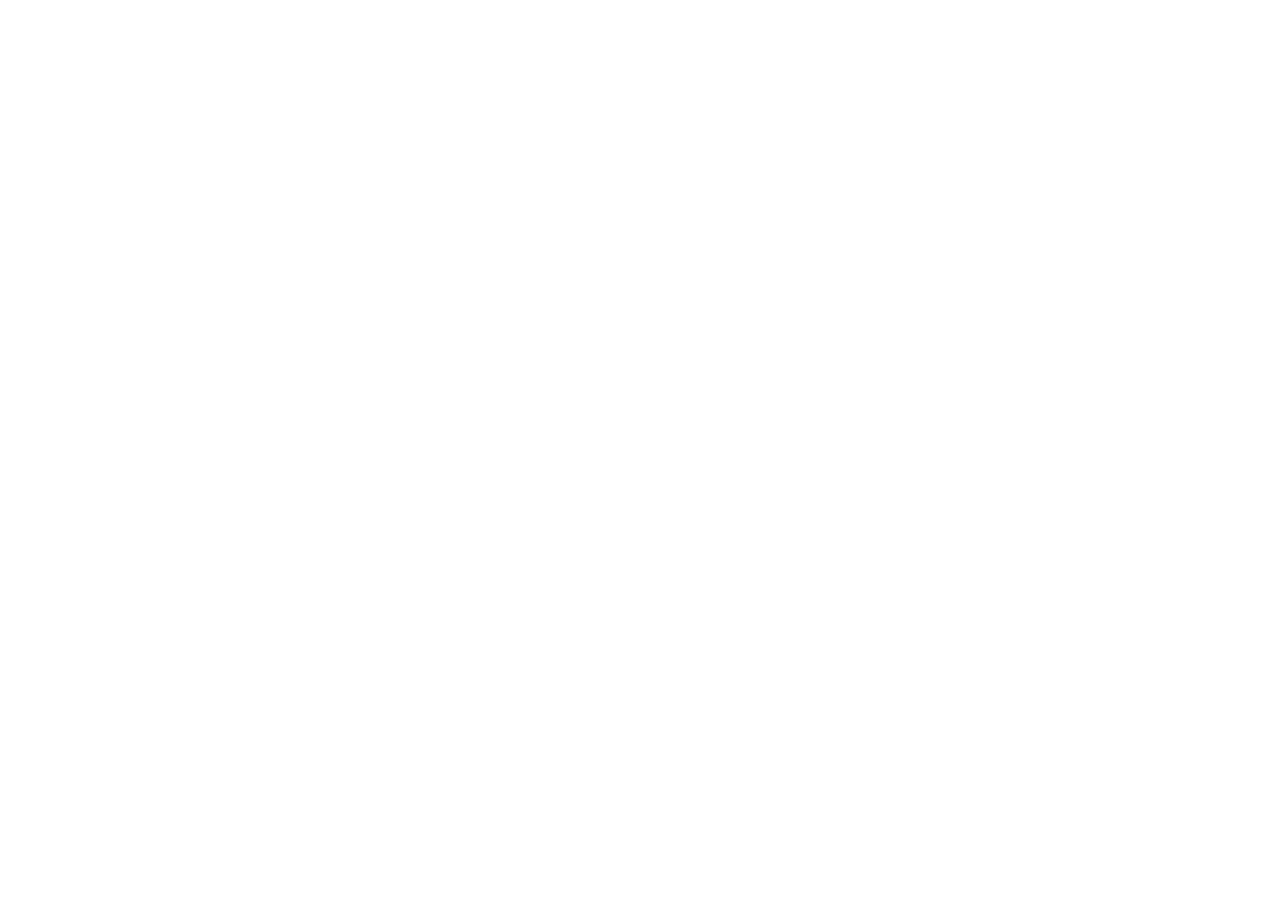
==== article.html @ 0c697e60 "html" ====
<!DOCTYPE html>
<html>
  <head>
    <meta charset="UTF-8" />
    <meta name="viewport" content="width=device-width, initial-scale=1.0" />
    <title>TechMag article</title>
  </head>
  <body>
  </body>
</html>
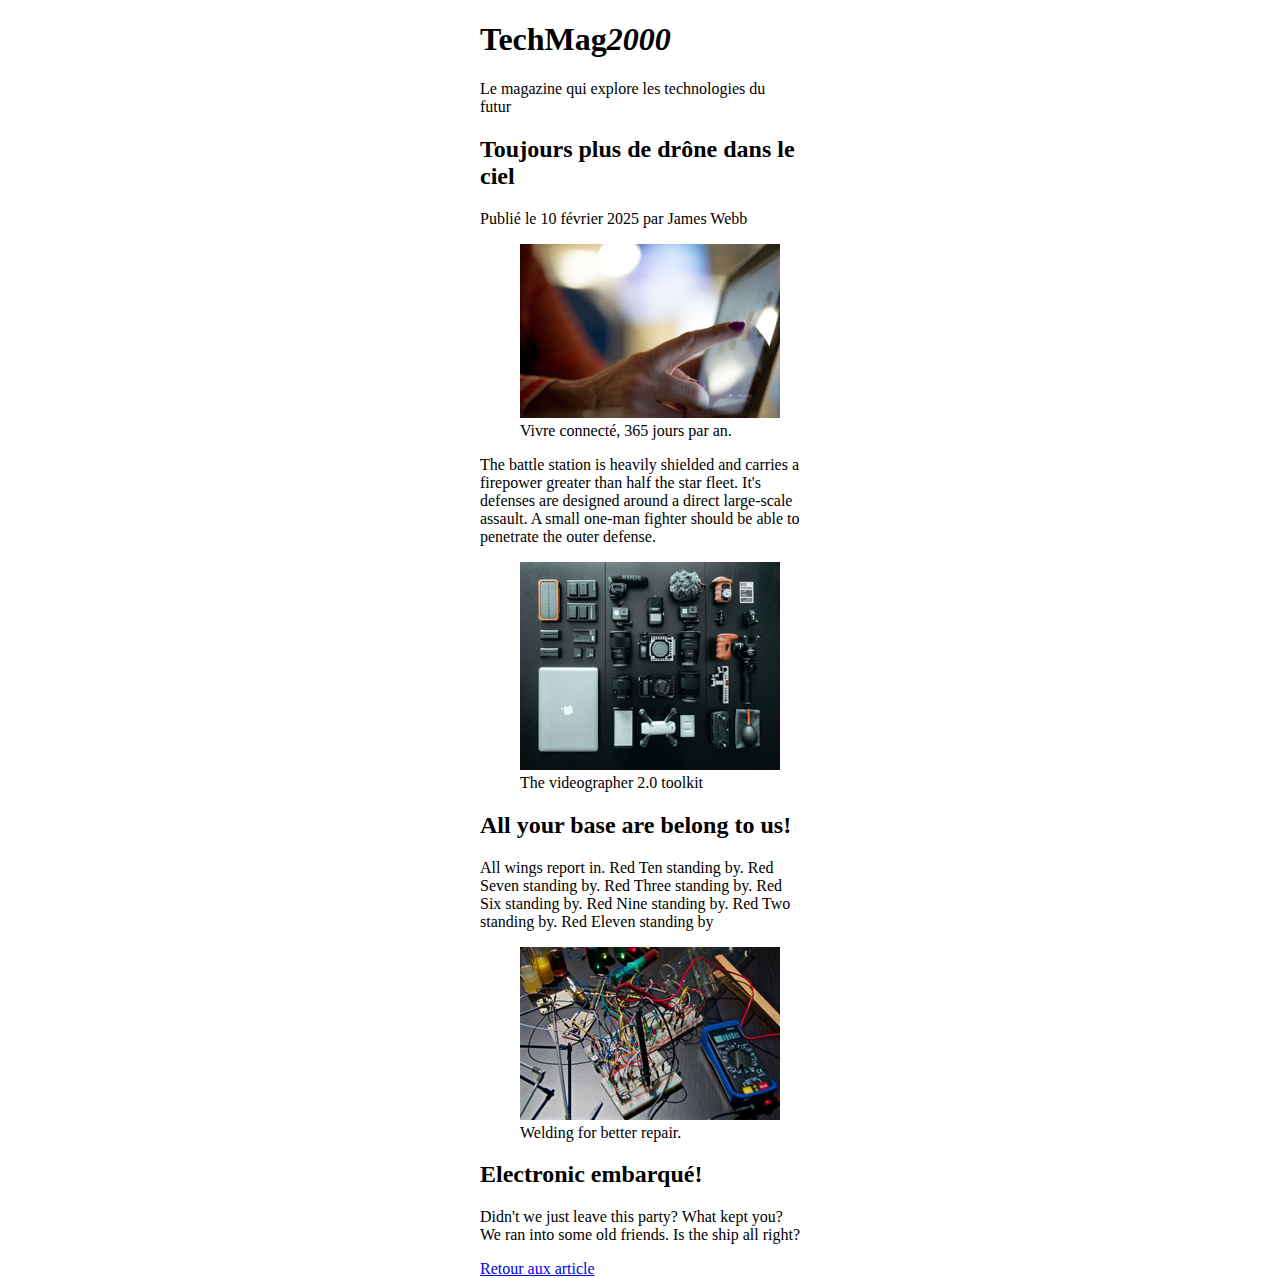
==== commit 77913346: "article body" ====
--- a/article.html
+++ b/article.html
@@ -2,9 +2,63 @@
 <html>
   <head>
     <meta charset="UTF-8" />
+    <link rel="stylesheet" href="css/style.css">
     <meta name="viewport" content="width=device-width, initial-scale=1.0" />
     <title>TechMag article</title>
   </head>
+  <header class="site-header">
+    <h1>TechMag<em>2000</em></h1>
+      <p>Le magazine qui explore les technologies du futur</p>
+  </header>
   <body>
+    <div class="article"></div>
+    <h2>Toujours plus de drône dans le ciel</h2>
+    <p>Publié le 10 février 2025 par James Webb</p>
+    <figure>
+      <img src="img/ladyWithLaptop.jpg"
+      alt="une dame qui utilise un ordinateur"/>
+      <figcaption>
+        Vivre connecté, 365 jours par an.
+      </figcaption>
+    </figure>
+    <article>
+      <p>The battle station is heavily shielded and carries a firepower greater 
+         than half the star fleet. It's defenses are designed around a direct 
+         large-scale assault. A small one-man fighter should be able to penetrate
+         the outer defense.
+      </p>
+      <figure>
+        <img src="img/cameraStuff.jpg"
+        alt="des outils d'un videograph"/>
+        <figcaption>
+          The videographer 2.0 toolkit
+        </figcaption>
+      </figure>
+    </article>
+    <article>
+      <h2>All your base are belong to us!</h2>
+      <p>
+        All wings report in. Red Ten standing by. Red Seven standing by. Red 
+        Three standing by. Red Six standing by. Red Nine standing by. Red Two 
+        standing by. Red Eleven standing by
+      </p>
+      <figure>
+        <img src="img/wires.jpg"
+        alt="des cables"/>
+        <figcaption>
+          Welding for better repair.
+        </figcaption>
+      </figure>
+    </article>
+    <article>
+      <h2>Electronic embarqué!</h2>
+      <p>
+        Didn't we just leave this party? What kept you? We ran into some old 
+        friends. Is the ship all right?
+      </p>
+    </article>
+    <a class="button" href='index.html'>
+      Retour aux article
+   </a>
   </body>
 </html>--- a/css/style.css
+++ b/css/style.css
@@ -0,0 +1,13 @@
+/*
+  font-family: 'Montserrat', sans-serif; 100it/800
+  font-family: 'Open Sans', sans-serif; 400/400it/700/700it
+*/
+
+html {
+  scroll-behavior: smooth;
+}
+
+body {
+  max-width: 320px;
+  margin: auto;
+}
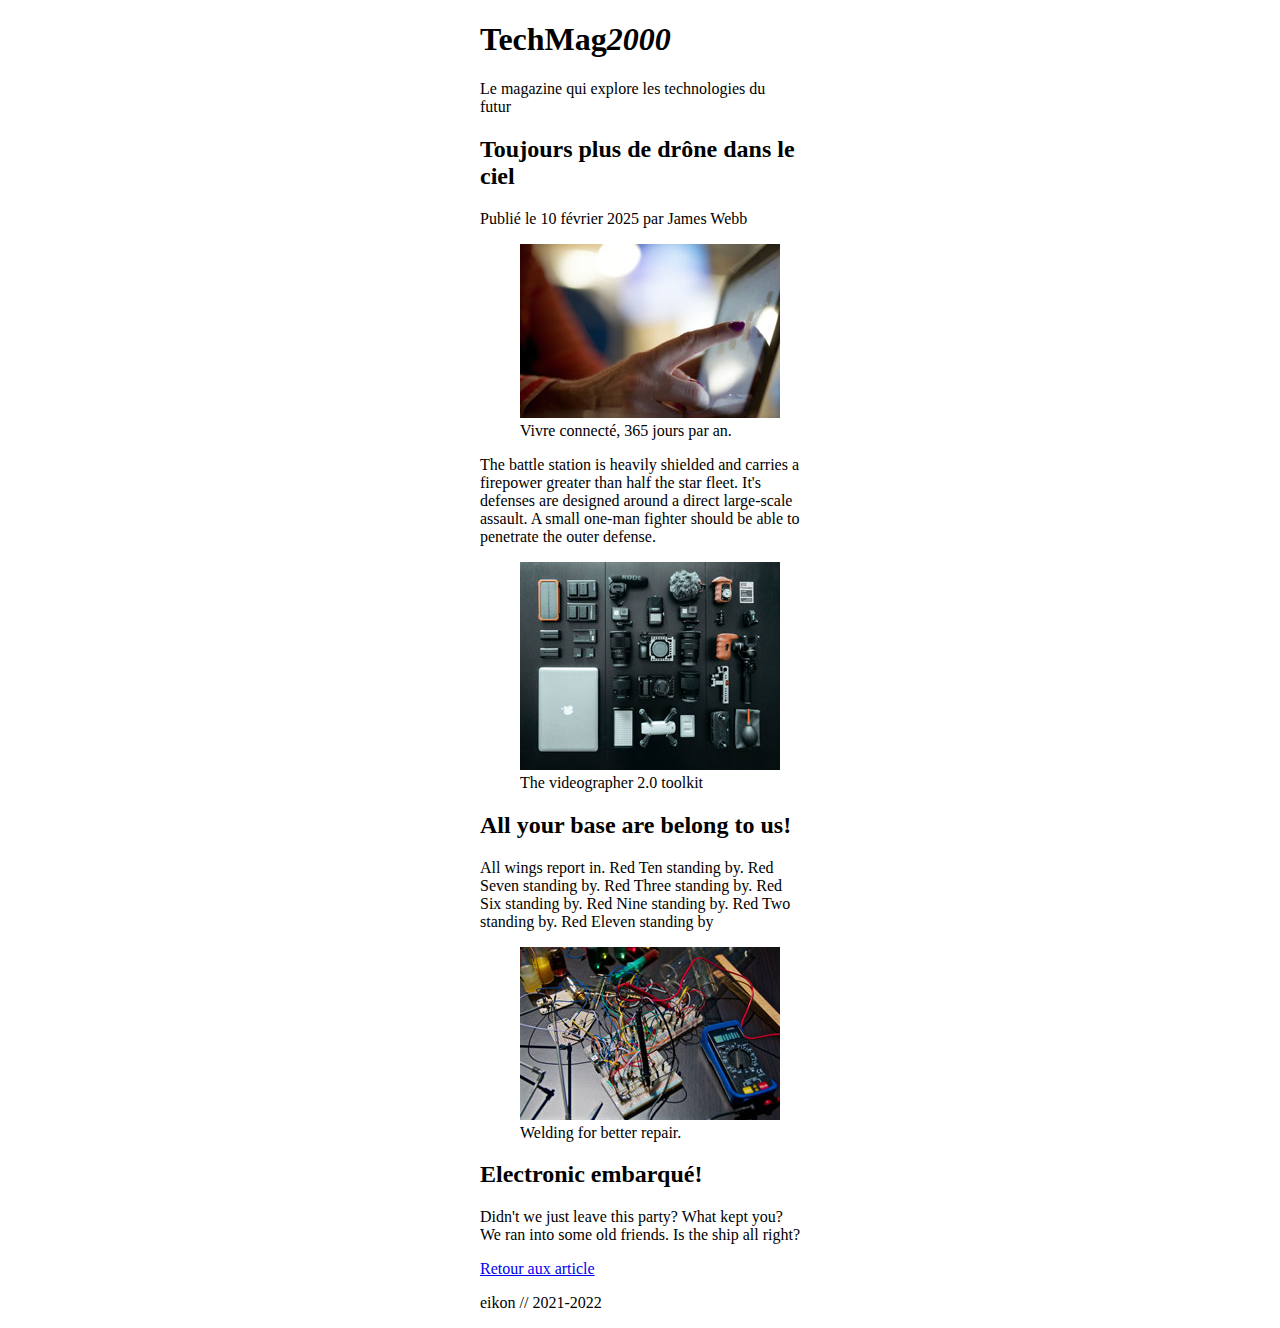
==== commit ac7ed885: "footer" ====
--- a/article.html
+++ b/article.html
@@ -61,4 +61,9 @@
       Retour aux article
    </a>
   </body>
-</html>+  <footer>
+    <p>
+      eikon // 2021-2022
+    </p>
+  </footer>
+</html>
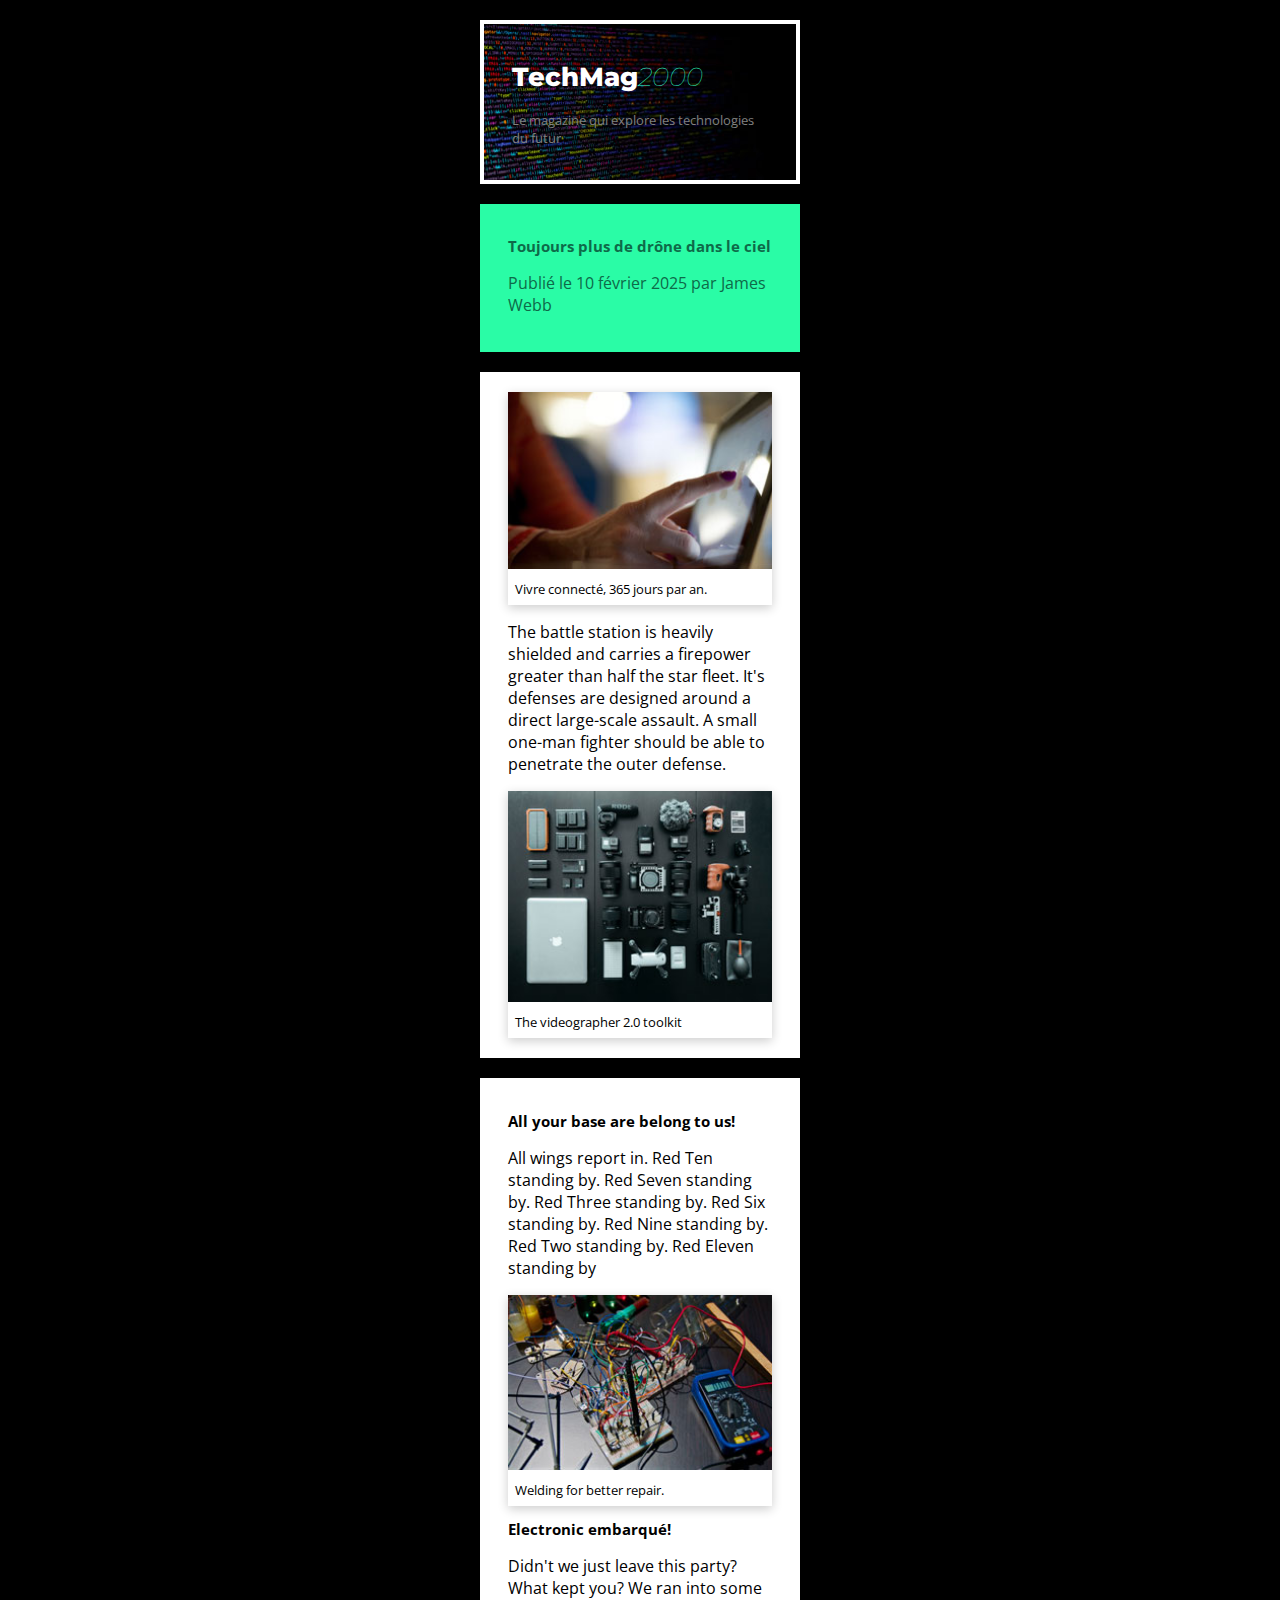
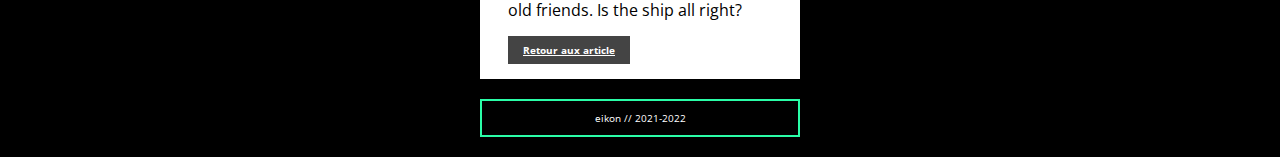
==== commit 4e3183fb: "fixing bugs part 1" ====
--- a/article.html
+++ b/article.html
@@ -4,6 +4,12 @@
     <meta charset="UTF-8" />
     <link rel="stylesheet" href="css/style.css">
     <meta name="viewport" content="width=device-width, initial-scale=1.0" />
+    <link rel="preconnect" href="https://fonts.googleapis.com"> 
+    <link rel="preconnect" href="https://fonts.googleapis.com"> 
+    <link rel="preconnect" href="https://fonts.gstatic.com" crossorigin> 
+    <link href="https://fonts.googleapis.com/css2?family=Montserrat:ital,wght@0,800
+    ;1,100&family=Open+Sans:ital,wght@0,400;0,700;1,400;1,700&display=swap" 
+    rel="stylesheet">
     <title>TechMag article</title>
   </head>
   <header class="site-header">
@@ -11,17 +17,18 @@
       <p>Le magazine qui explore les technologies du futur</p>
   </header>
   <body>
-    <div class="article"></div>
+    <div>
     <h2>Toujours plus de drône dans le ciel</h2>
     <p>Publié le 10 février 2025 par James Webb</p>
-    <figure>
-      <img src="img/ladyWithLaptop.jpg"
-      alt="une dame qui utilise un ordinateur"/>
-      <figcaption>
-        Vivre connecté, 365 jours par an.
-      </figcaption>
-    </figure>
+  </div>
     <article>
+      <figure>
+        <img src="img/ladyWithLaptop.jpg"
+        alt="une dame qui utilise un ordinateur"/>
+        <figcaption>
+          Vivre connecté, 365 jours par an.
+        </figcaption>
+      </figure>
       <p>The battle station is heavily shielded and carries a firepower greater 
          than half the star fleet. It's defenses are designed around a direct 
          large-scale assault. A small one-man fighter should be able to penetrate
@@ -49,17 +56,15 @@
           Welding for better repair.
         </figcaption>
       </figure>
-    </article>
-    <article>
       <h2>Electronic embarqué!</h2>
       <p>
         Didn't we just leave this party? What kept you? We ran into some old 
         friends. Is the ship all right?
       </p>
+      <a class="button" href='index.html'>
+        Retour aux article
+     </a>
     </article>
-    <a class="button" href='index.html'>
-      Retour aux article
-   </a>
   </body>
   <footer>
     <p>
--- a/css/style.css
+++ b/css/style.css
@@ -1,13 +1,80 @@
-/*
-  font-family: 'Montserrat', sans-serif; 100it/800
-  font-family: 'Open Sans', sans-serif; 400/400it/700/700it
-*/
-
 html {
   scroll-behavior: smooth;
+  background-color: black;
+  padding: 20px 28px;
 }
-
+header.site-header{
+  background-image: url("../img/header-background.jpg");
+  border: solid white 4px;
+  color: white;
+  padding: 20px 28px;
+}
 body {
   max-width: 320px;
   margin: auto;
+  font-family: 'Open Sans', sans-serif;
 }
+div,
+ .article{
+  background-color: #2afca6;
+  border-width: 28px;
+  padding: 20px 28px;
+  margin: 20px 0px;
+  color: #0e6a49;
+}
+article{
+  background-color: white;
+  padding: 20px 28px;
+  margin-top: 20px;
+}
+h1{
+  font-family: 'Montserrat', sans-serif;
+  font-weight: 800;
+  font-size: 26px;
+}
+em{
+  font-family: 'Montserrat', sans-serif;
+  font-weight: 100;
+  color: #31ffc5 ;
+}
+h2{
+  font-size: 15px;
+}
+img{
+   height: auto;
+   width: 100%;
+}
+figure{
+  margin: 0%;
+  box-shadow: 0 3px 10px rgb(0 0 0 / 0.2);
+  font-size: 13px;
+} 
+figcaption{
+  padding: 7px;
+}
+header p{
+  color: gray;
+  font-size: 13px;
+}
+.date{
+  font-weight: bold;
+}
+.author{
+  color: #2afca6;
+}
+.button{
+  background-color: #444444;
+  color: white;
+  font-size: 10px;
+  font-weight: bold;
+  padding: 7px 15px;
+  margin-top: 10px;
+}
+footer{
+  border: solid #2afda7 2px;
+  color: white;
+  margin-top: 20px;
+  font-size: 10px;
+  text-align: center;
+}
+
